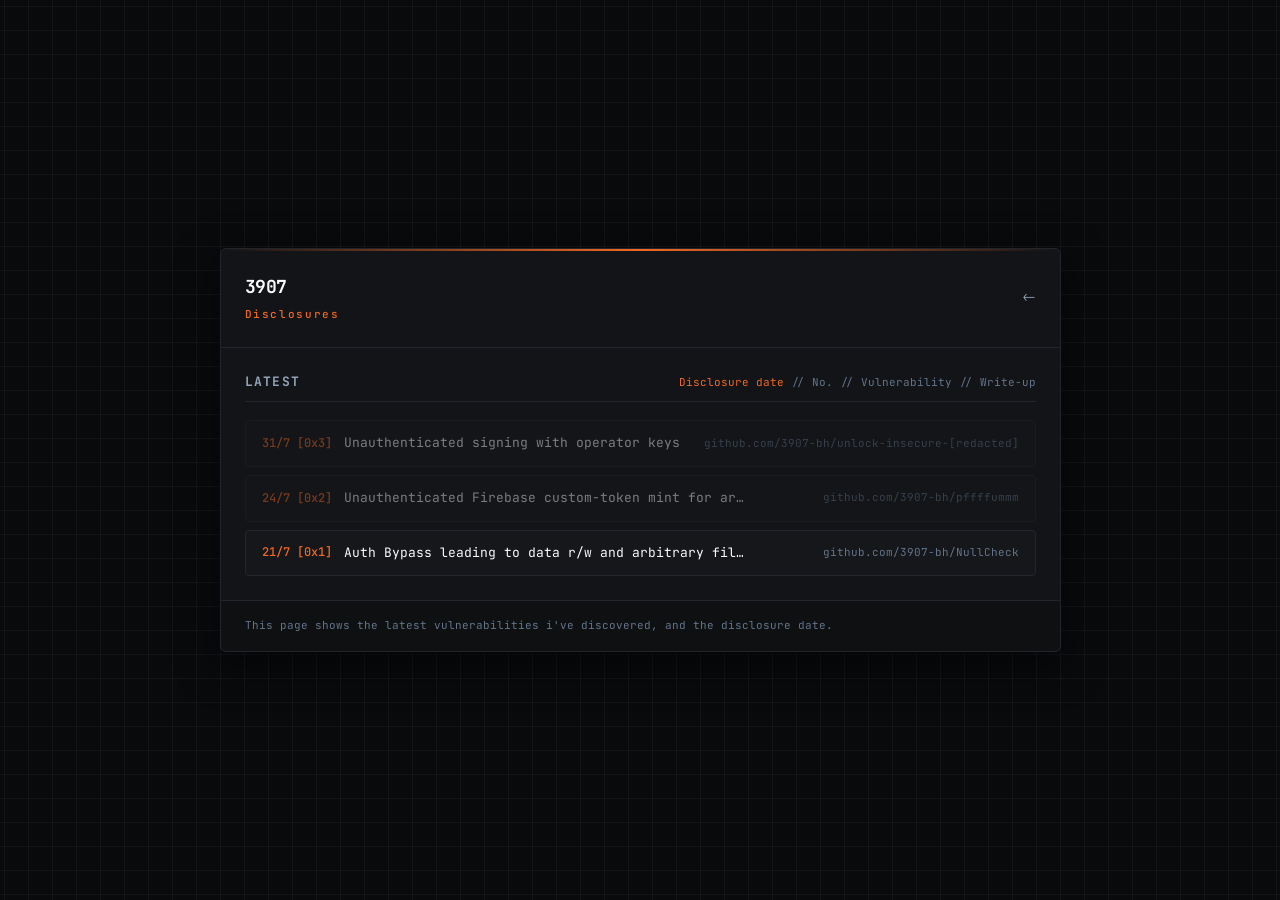
==== blog/index.html @ cbf09509 "no longer shitty ux" ====
<!DOCTYPE html>
<html lang="en">
<head>
  <meta charset="UTF-8">
  <meta name="viewport" content="width=device-width, initial-scale=1.0">
  <meta name="description" content="3907 - Public Security Advisories and Disclosures">
  <title>3907 // disclosures</title>
  <link rel="stylesheet" href="../style.css">
  <style>
    /* Disclosures not yet public: adjust --pending-opacity here (1 = fully visible),
       or remove the "disclosure-item--pending" class from a card once it's live. */
    .blog-container {
      --pending-opacity: 0.45;
    }
    .disclosure-item--pending {
      opacity: var(--pending-opacity);
    }
  </style>
</head>
<body>

  <main class="container blog-container">
    <header class="card-header">
      <div class="title-group">
        <h1>3907</h1>
        <span class="subtitle">Disclosures</span>
      </div>
      <a href="../" class="back-link"><-</a>
    </header>

    <div class="card-body">
      
      <section class="blog-header">
        <h2>Latest</h2>
        <span class="disclosure-host"><a>Disclosure date /</a>/ No. // Vulnerability // Write-up</span>
      </section>

      <div class="disclosure-list">

        <a href="https://github.com/3907-bh/unlock-insecure-[redacted]" class="disclosure-item disclosure-item--pending" target="_blank" rel="noopener noreferrer">
          <div class="disclosure-content">
            <span class="disclosure-id">31/7 [0x3]</span>
            <span class="disclosure-title">Unauthenticated signing with operator keys</span>
          </div>
          <span class="disclosure-host">github.com/3907-bh/unlock-insecure-[redacted]</span>
        </a>

        <a href="https://github.com/3907-bh/pffffummm" class="disclosure-item disclosure-item--pending" target="_blank" rel="noopener noreferrer">
          <div class="disclosure-content">
            <span class="disclosure-id">24/7 [0x2]</span>
            <span class="disclosure-title">Unauthenticated Firebase custom-token mint for arbitrary UID leading to cross-session read/write of PayPal's production checkout message bus</span>
          </div>
          <span class="disclosure-host">github.com/3907-bh/pffffummm</span>
        </a>

        <a href="https://github.com/3907-bh/NullCheck" class="disclosure-item" target="_blank" rel="noopener noreferrer">
          <div class="disclosure-content">
            <span class="disclosure-id">21/7 [0x1]</span>
            <span class="disclosure-title">Auth Bypass leading to data r/w and arbitrary file upload</span>
          </div>
          <span class="disclosure-host">github.com/3907-bh/NullCheck</span>
        </a>

      </div>

    </div>

    <footer class="card-footer">
      <span class="footer-stamp">This page shows the latest vulnerabilities i've discovered, and the disclosure date.</span>
    </footer>
  </main>

</body>
</html>
---- style.css ----
@import url('https://fonts.googleapis.com/css2?family=JetBrains+Mono:wght@300;400;500;700&display=swap');

:root {
  --bg-main: #090a0c;
  --bg-card: #121417;
  --bg-hover: #1b1e22;
  --border-muted: #22262c;
  --border-active: #3e444f;
  --accent: #f26822;
  --accent-rgb: 242, 104, 34;
  --text-primary: #f8fafc;
  --text-secondary: #94a3b8;
  --text-muted: #64748b;
  --font-mono: 'JetBrains Mono', monospace;
}

* {
  box-sizing: border-box;
  margin: 0;
  padding: 0;
}

body {
  background-color: var(--bg-main);
  background-image: 
    linear-gradient(rgba(34, 38, 44, 0.4) 1px, transparent 1px),
    linear-gradient(90deg, rgba(34, 38, 44, 0.4) 1px, transparent 1px);
  background-size: 24px 24px;
  background-position: center center;
  color: var(--text-primary);
  font-family: var(--font-mono);
  font-size: 14px;
  line-height: 1.6;
  min-height: 100vh;
  display: flex;
  flex-direction: column;
  align-items: center;
  justify-content: center;
  padding: 20px;
}

a {
  color: var(--accent);
  font-size: 11px;
  flex-shrink: 0;
}

.container {
  width: 100%;
  max-width: 580px;
  background: var(--bg-card);
  border: 1px solid var(--border-muted);
  border-radius: 6px;
  box-shadow: 0 12px 40px rgba(0, 0, 0, 0.6);
  position: relative;
  overflow: hidden;
}

.blog-container {
  width: fit-content;
  min-width: 480px;
  max-width: 860px;
}

.container::before {
  content: '';
  position: absolute;
  top: 0;
  left: 0;
  right: 0;
  height: 2px;
  background: linear-gradient(90deg, transparent, var(--accent), transparent);
}

.card-header {
  padding: 24px;
  border-bottom: 1px solid var(--border-muted);
  display: flex;
  justify-content: space-between;
  align-items: center;
}

.title-group {
  display: flex;
  flex-direction: column;
}

.title-group h1 {
  font-size: 18px;
  font-weight: 700;
  letter-spacing: -0.02em;
  color: var(--text-primary);
}

.subtitle {
  font-size: 11px;
  letter-spacing: 0.15em;
  color: var(--accent);
  margin-top: 4px;
  font-weight: 500;
}

.status-avatar {
  width: 70px;
  height: 55px;
  border-radius: 3px;
  object-fit: cover;
  display: inline-block;
  border: 1px solid var(--accent);
  box-shadow: 0 0 8px rgba(var(--accent-rgb), 0.15);
}

.card-body {
  padding: 24px;
}

.welcome-text {
  color: var(--text-secondary);
  margin-bottom: 24px;
  font-size: 13px;
}

.nav-list {
  list-style: none;
  display: flex;
  flex-direction: column;
  gap: 12px;
  margin-bottom: 24px;
}

.nav-item {
  display: block;
}

.nav-link {
  display: flex;
  justify-content: space-between;
  align-items: center;
  padding: 14px 18px;
  background: rgba(255, 255, 255, 0.01);
  border: 1px solid var(--border-muted);
  border-radius: 4px;
  color: var(--text-primary);
  text-decoration: none;
  transition: all 0.2s ease-in-out;
}

.nav-link:hover {
  background: var(--bg-hover);
  border-color: var(--border-active);
  transform: translateY(-1px);
}

.nav-link-left {
  display: flex;
  align-items: center;
  gap: 12px;
}

.link-prefix {
  color: var(--accent);
  font-weight: 700;
}

.link-arrow {
  color: var(--text-muted);
  transition: transform 0.2s ease;
}

.nav-link:hover .link-arrow {
  color: var(--accent);
  transform: translateX(4px);
}

/* Blog specific Styles */
.blog-header {
  display: flex;
  align-items: center;
  justify-content: space-between;
  margin-bottom: 18px;
  padding-bottom: 8px;
  border-bottom: 1px solid var(--border-muted);
}

.blog-header h2 {
  font-size: 13px;
  color: var(--text-secondary);
  text-transform: uppercase;
  letter-spacing: 0.1em;
}

.disclosure-list {
  display: flex;
  flex-direction: column;
  gap: 8px;
}

.disclosure-item {
  display: flex;
  justify-content: space-between;
  align-items: center;
  gap: 24px;
  padding: 12px 16px;
  background: rgba(255, 255, 255, 0.01);
  border: 1px solid var(--border-muted);
  border-radius: 4px;
  text-decoration: none;
  transition: all 0.2s ease;
}

.disclosure-item:hover {
  background: var(--bg-hover);
  border-color: var(--border-active);
}

.disclosure-content {
  display: flex;
  align-items: center;
  gap: 12px;
  overflow: hidden;
}

.disclosure-id {
  color: var(--accent);
  font-weight: 500;
  font-size: 12px;
  flex-shrink: 0;
}

.disclosure-title {
  color: var(--text-primary);
  white-space: nowrap;
  overflow: hidden;
  text-overflow: ellipsis;
  font-size: 13px;
  max-width: 50ch;
  display: inline-block;
}

.disclosure-host {
  color: var(--text-muted);
  font-size: 11px;
  flex-shrink: 0;
}

.card-footer {
  padding: 16px 24px;
  background: rgba(0, 0, 0, 0.2);
  border-top: 1px solid var(--border-muted);
  display: flex;
  justify-content: space-between;
  align-items: center;
  font-size: 11px;
  color: var(--text-muted);
}

.footer-stamp {
  font-family: var(--font-mono);
}

.back-link {
  color: var(--text-secondary);
  text-decoration: none;
  display: inline-flex;
  align-items: center;
  gap: 6px;
}

.back-link:hover {
  color: var(--accent);
}

@keyframes pulse {
  0% {
    opacity: 0.4;
    box-shadow: 0 0 4px var(--accent);
  }
  50% {
    opacity: 1;
    box-shadow: 0 0 12px var(--accent);
  }
  100% {
    opacity: 0.4;
    box-shadow: 0 0 4px var(--accent);
  }
}

@media (max-width: 600px) {
  body {
    padding: 12px;
  }
  .blog-container {
    min-width: 100%;
    width: 100%;
  }
  .card-header, .card-body, .card-footer {
    padding: 16px;
  }
  .disclosure-item {
    flex-direction: column;
    align-items: flex-start;
    gap: 4px;
  }
  .disclosure-host {
    margin-left: 0;
  }
}
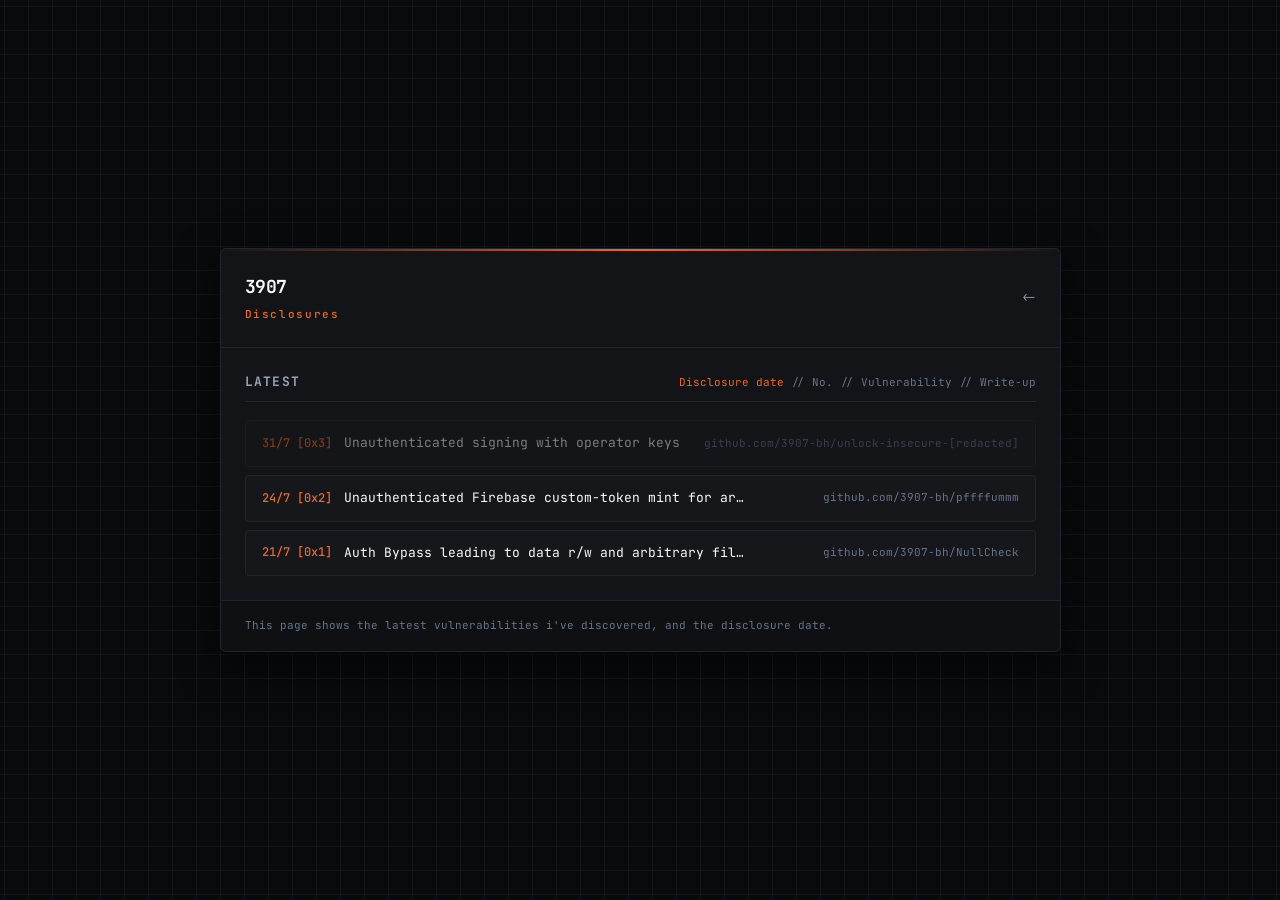
==== commit f1ea97ac: "pub disclosure on paypal" ====
--- a/blog/index.html
+++ b/blog/index.html
@@ -37,7 +37,8 @@
 
       <div class="disclosure-list">
 
-        <a href="https://github.com/3907-bh/unlock-insecure-[redacted]" class="disclosure-item disclosure-item--pending" target="_blank" rel="noopener noreferrer">
+        <!--unlock-insecure-[redacted] -->
+        <a href="https://github.com/3907-bh/" class="disclosure-item disclosure-item--pending" target="_blank" rel="noopener noreferrer">
           <div class="disclosure-content">
             <span class="disclosure-id">31/7 [0x3]</span>
             <span class="disclosure-title">Unauthenticated signing with operator keys</span>
@@ -45,7 +46,7 @@
           <span class="disclosure-host">github.com/3907-bh/unlock-insecure-[redacted]</span>
         </a>
 
-        <a href="https://github.com/3907-bh/pffffummm" class="disclosure-item disclosure-item--pending" target="_blank" rel="noopener noreferrer">
+        <a href="https://github.com/3907-bh/pffffummm" class="disclosure-item" target="_blank" rel="noopener noreferrer">
           <div class="disclosure-content">
             <span class="disclosure-id">24/7 [0x2]</span>
             <span class="disclosure-title">Unauthenticated Firebase custom-token mint for arbitrary UID leading to cross-session read/write of PayPal's production checkout message bus</span>
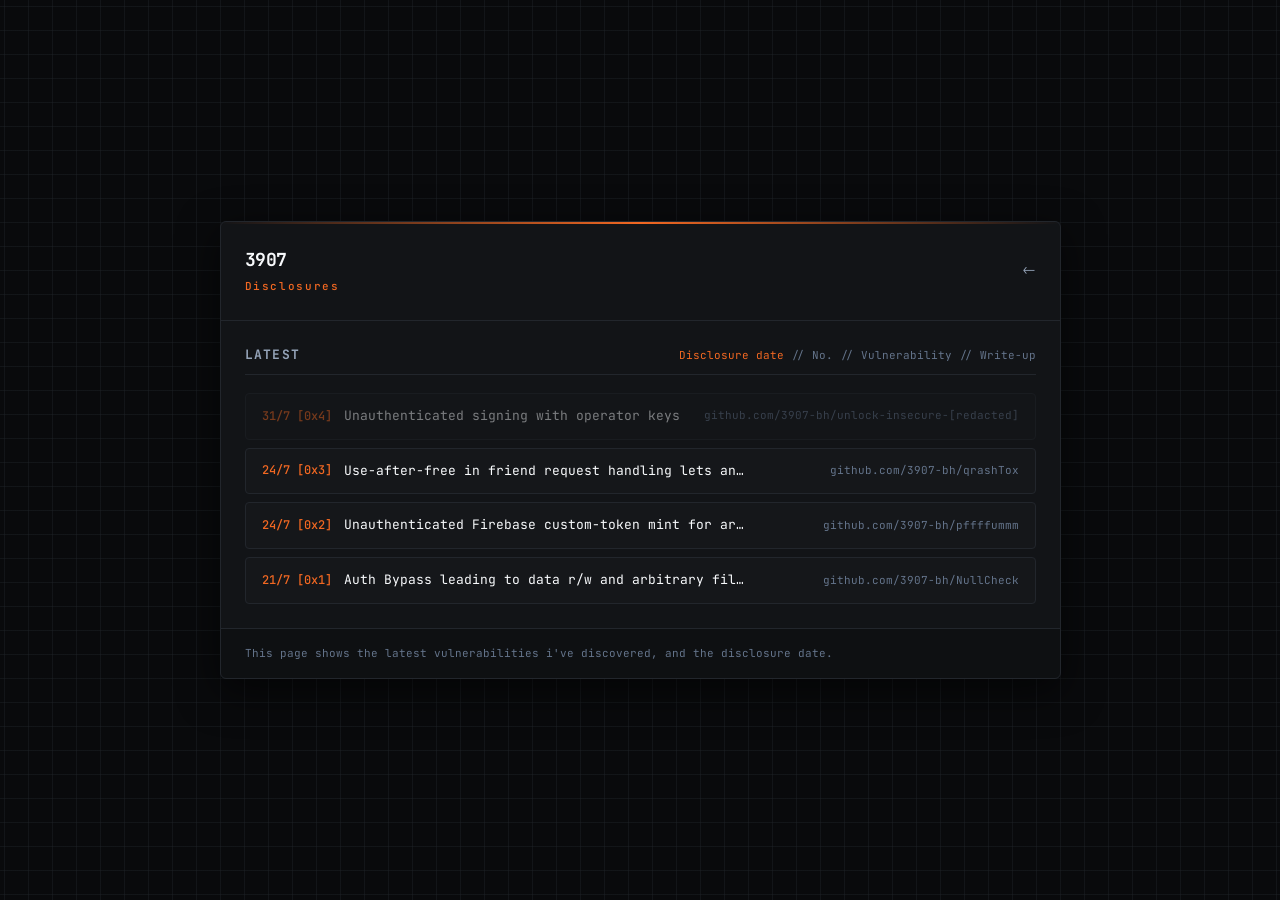
==== commit 3700505a: "replace 0x3 with new qtox crash vuln" ====
--- a/blog/index.html
+++ b/blog/index.html
@@ -40,10 +40,18 @@
         <!--unlock-insecure-[redacted] -->
         <a href="https://github.com/3907-bh/" class="disclosure-item disclosure-item--pending" target="_blank" rel="noopener noreferrer">
           <div class="disclosure-content">
-            <span class="disclosure-id">31/7 [0x3]</span>
+            <span class="disclosure-id">31/7 [0x4]</span>
             <span class="disclosure-title">Unauthenticated signing with operator keys</span>
           </div>
           <span class="disclosure-host">github.com/3907-bh/unlock-insecure-[redacted]</span>
+        </a>
+
+        <a href="https://github.com/3907-bh/qrashTox" class="disclosure-item" target="_blank" rel="noopener noreferrer">
+          <div class="disclosure-content">
+            <span class="disclosure-id">24/7 [0x3]</span>
+            <span class="disclosure-title">Use-after-free in friend request handling lets any Tox user crash qTox remotely</span>
+          </div>
+          <span class="disclosure-host">github.com/3907-bh/qrashTox</span>
         </a>
 
         <a href="https://github.com/3907-bh/pffffummm" class="disclosure-item" target="_blank" rel="noopener noreferrer">
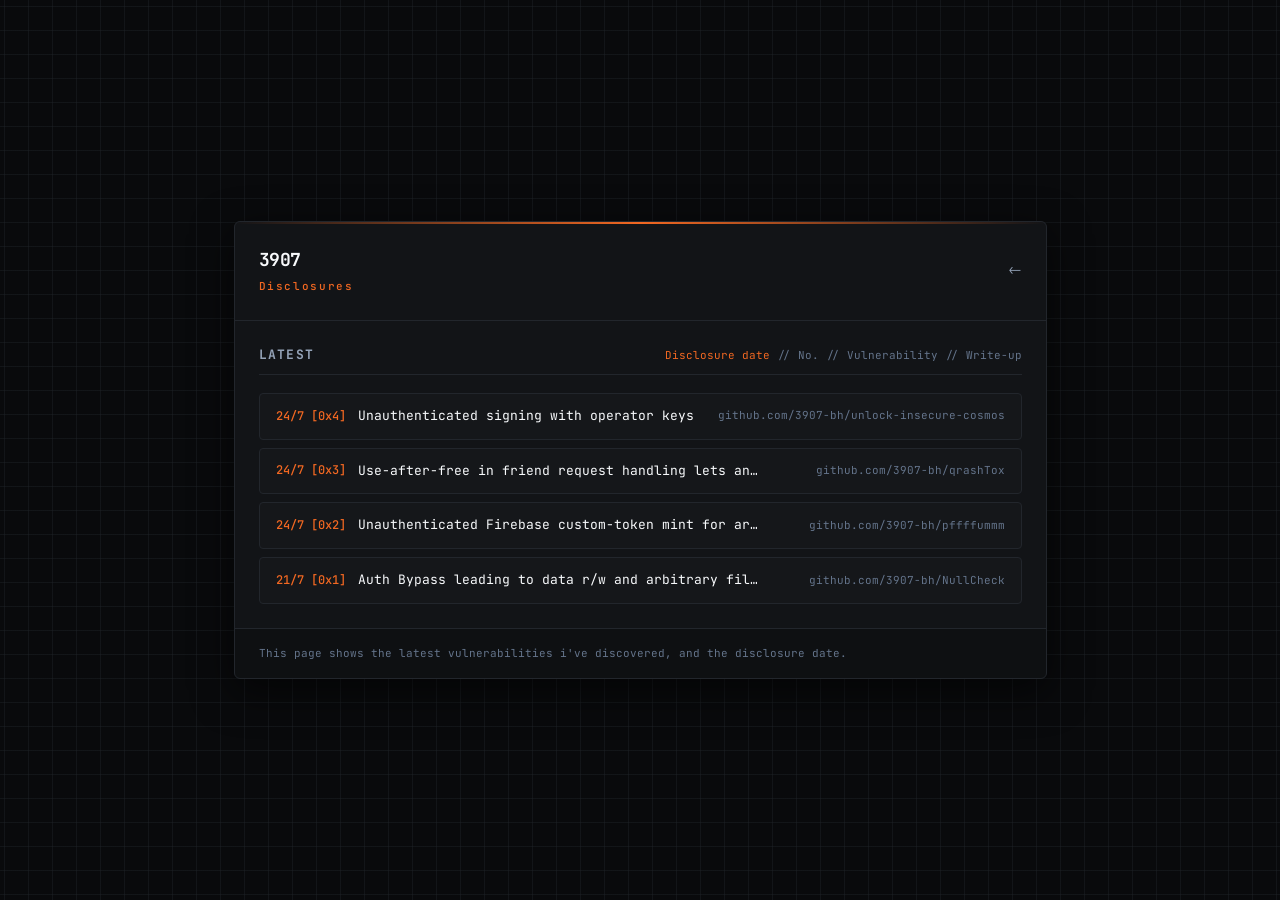
==== commit 65db0057: "pub disclosure" ====
--- a/blog/index.html
+++ b/blog/index.html
@@ -37,13 +37,12 @@
 
       <div class="disclosure-list">
 
-        <!--unlock-insecure-[redacted] -->
-        <a href="https://github.com/3907-bh/" class="disclosure-item disclosure-item--pending" target="_blank" rel="noopener noreferrer">
+        <a href="https://github.com/3907-bh/unlock-insecure-cosmos" class="disclosure-item" target="_blank" rel="noopener noreferrer">
           <div class="disclosure-content">
-            <span class="disclosure-id">31/7 [0x4]</span>
+            <span class="disclosure-id">24/7 [0x4]</span>
             <span class="disclosure-title">Unauthenticated signing with operator keys</span>
           </div>
-          <span class="disclosure-host">github.com/3907-bh/unlock-insecure-[redacted]</span>
+          <span class="disclosure-host">github.com/3907-bh/unlock-insecure-cosmos</span>
         </a>
 
         <a href="https://github.com/3907-bh/qrashTox" class="disclosure-item" target="_blank" rel="noopener noreferrer">
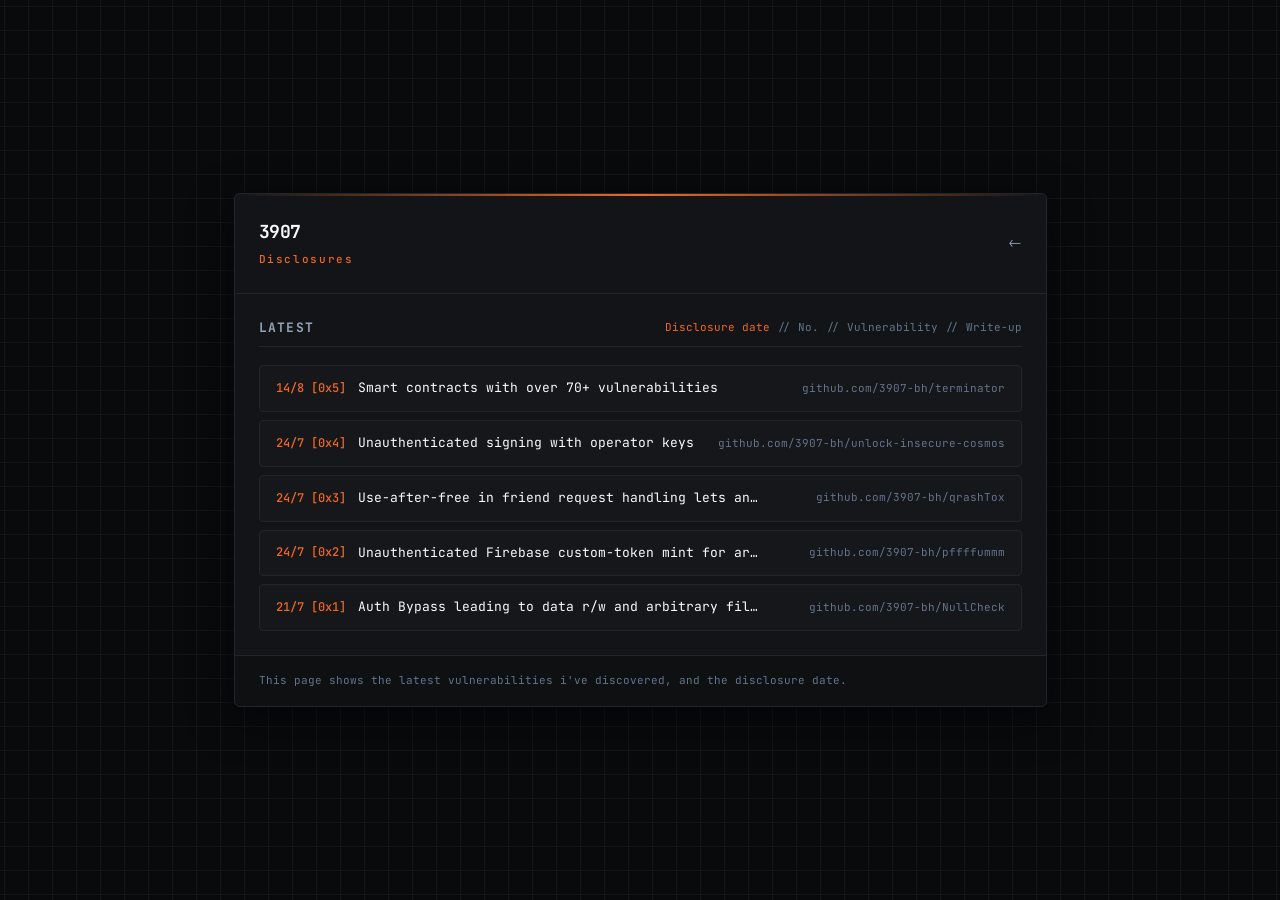
==== commit ef205b94: "whole lotta vulns" ====
--- a/blog/index.html
+++ b/blog/index.html
@@ -36,6 +36,15 @@
       </section>
 
       <div class="disclosure-list">
+
+        <!-- terminator-->
+        <a href="https://github.com/3907-bh/" class="disclosure-item" target="_blank" rel="noopener noreferrer">
+          <div class="disclosure-content">
+            <span class="disclosure-id">14/8 [0x5]</span>
+            <span class="disclosure-title">Smart contracts with over 70+ vulnerabilities</span>
+          </div>
+          <span class="disclosure-host">github.com/3907-bh/terminator</span>
+        </a>
 
         <a href="https://github.com/3907-bh/unlock-insecure-cosmos" class="disclosure-item" target="_blank" rel="noopener noreferrer">
           <div class="disclosure-content">
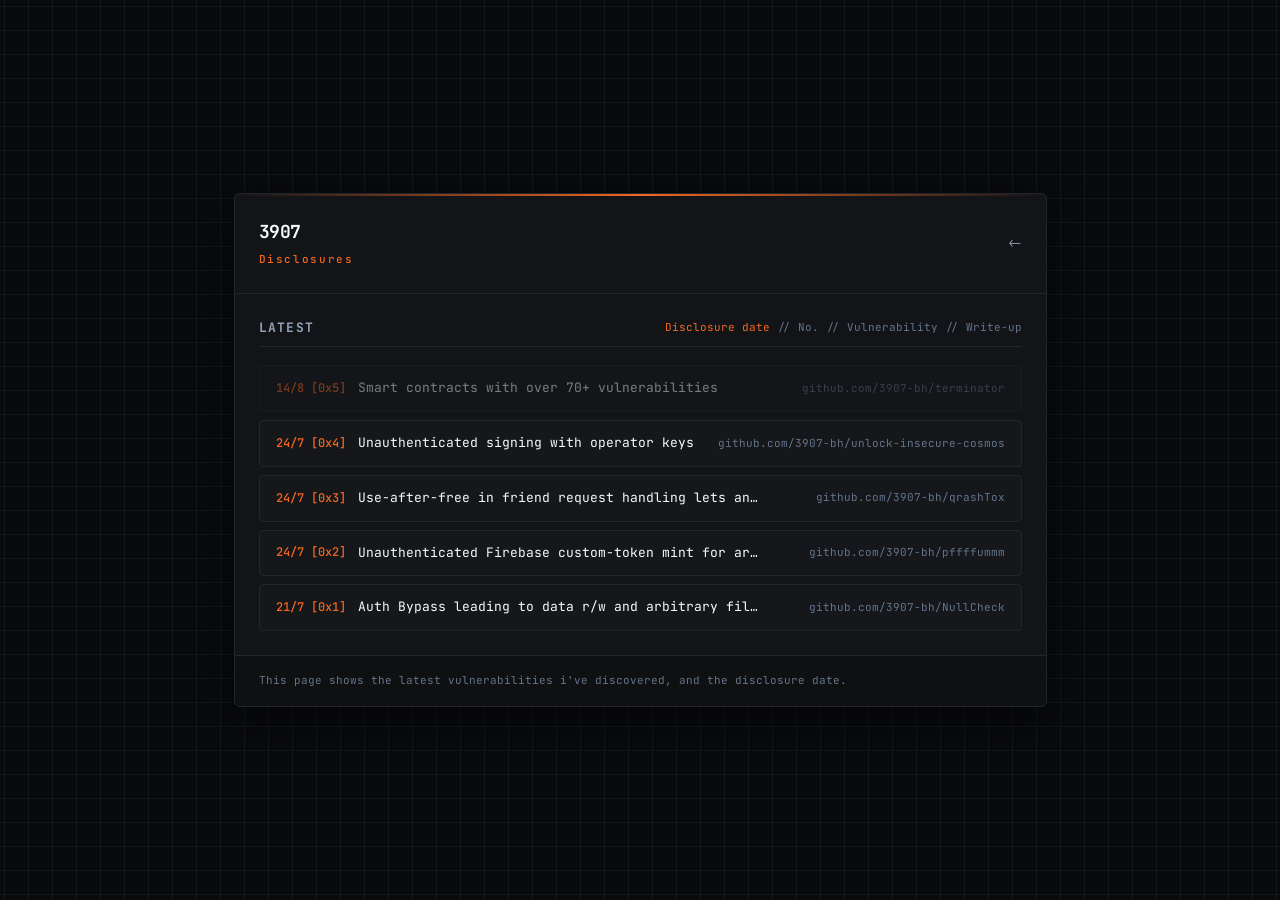
==== commit d0b61e07: "forgot to add" ====
--- a/blog/index.html
+++ b/blog/index.html
@@ -38,7 +38,7 @@
       <div class="disclosure-list">
 
         <!-- terminator-->
-        <a href="https://github.com/3907-bh/" class="disclosure-item" target="_blank" rel="noopener noreferrer">
+        <a href="https://github.com/3907-bh/" class="disclosure-item disclosure-item--pending" target="_blank" rel="noopener noreferrer">
           <div class="disclosure-content">
             <span class="disclosure-id">14/8 [0x5]</span>
             <span class="disclosure-title">Smart contracts with over 70+ vulnerabilities</span>
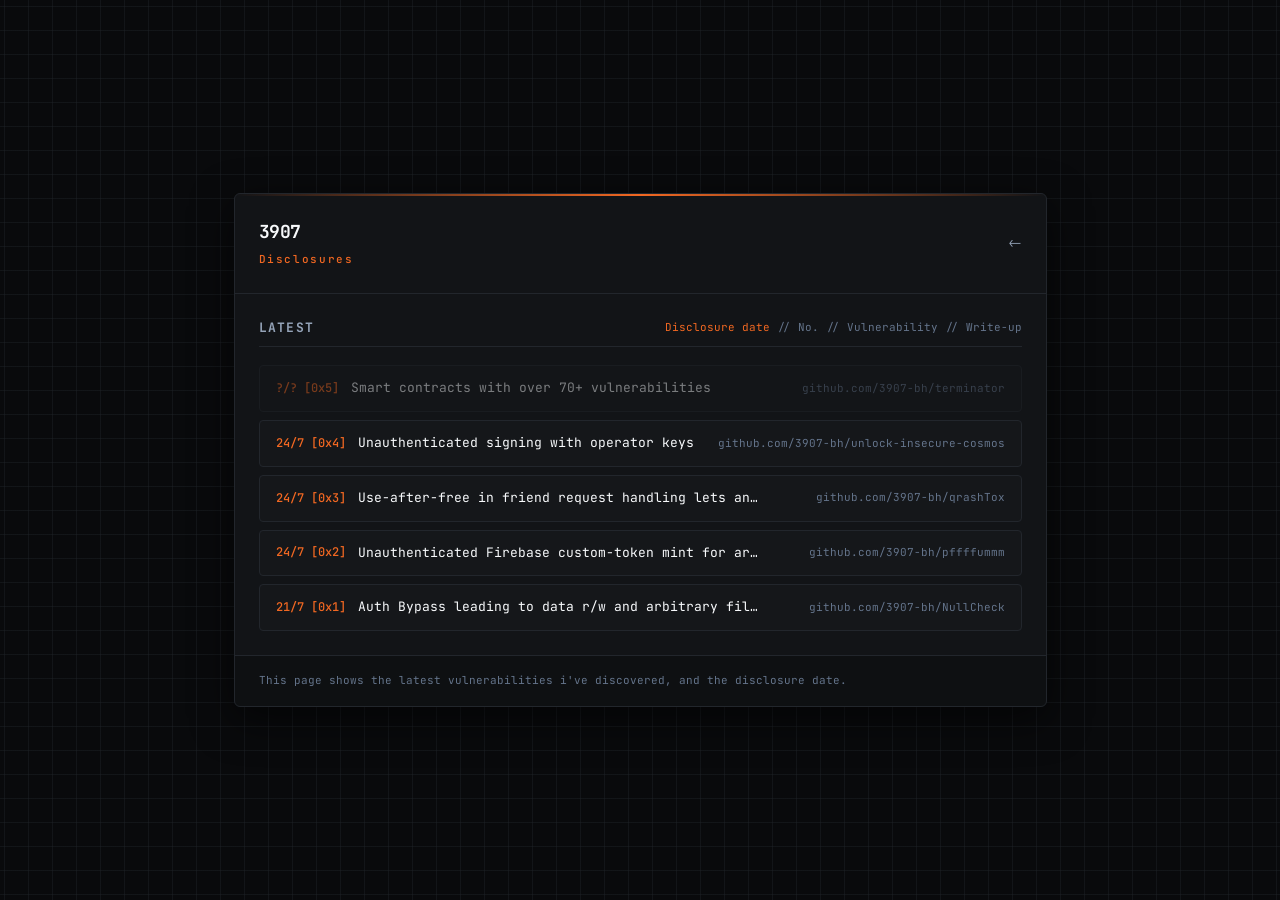
==== commit de3a9d49: "triaged" ====
--- a/blog/index.html
+++ b/blog/index.html
@@ -40,7 +40,7 @@
         <!-- terminator-->
         <a href="https://github.com/3907-bh/" class="disclosure-item disclosure-item--pending" target="_blank" rel="noopener noreferrer">
           <div class="disclosure-content">
-            <span class="disclosure-id">14/8 [0x5]</span>
+            <span class="disclosure-id">?/? [0x5]</span>
             <span class="disclosure-title">Smart contracts with over 70+ vulnerabilities</span>
           </div>
           <span class="disclosure-host">github.com/3907-bh/terminator</span>
